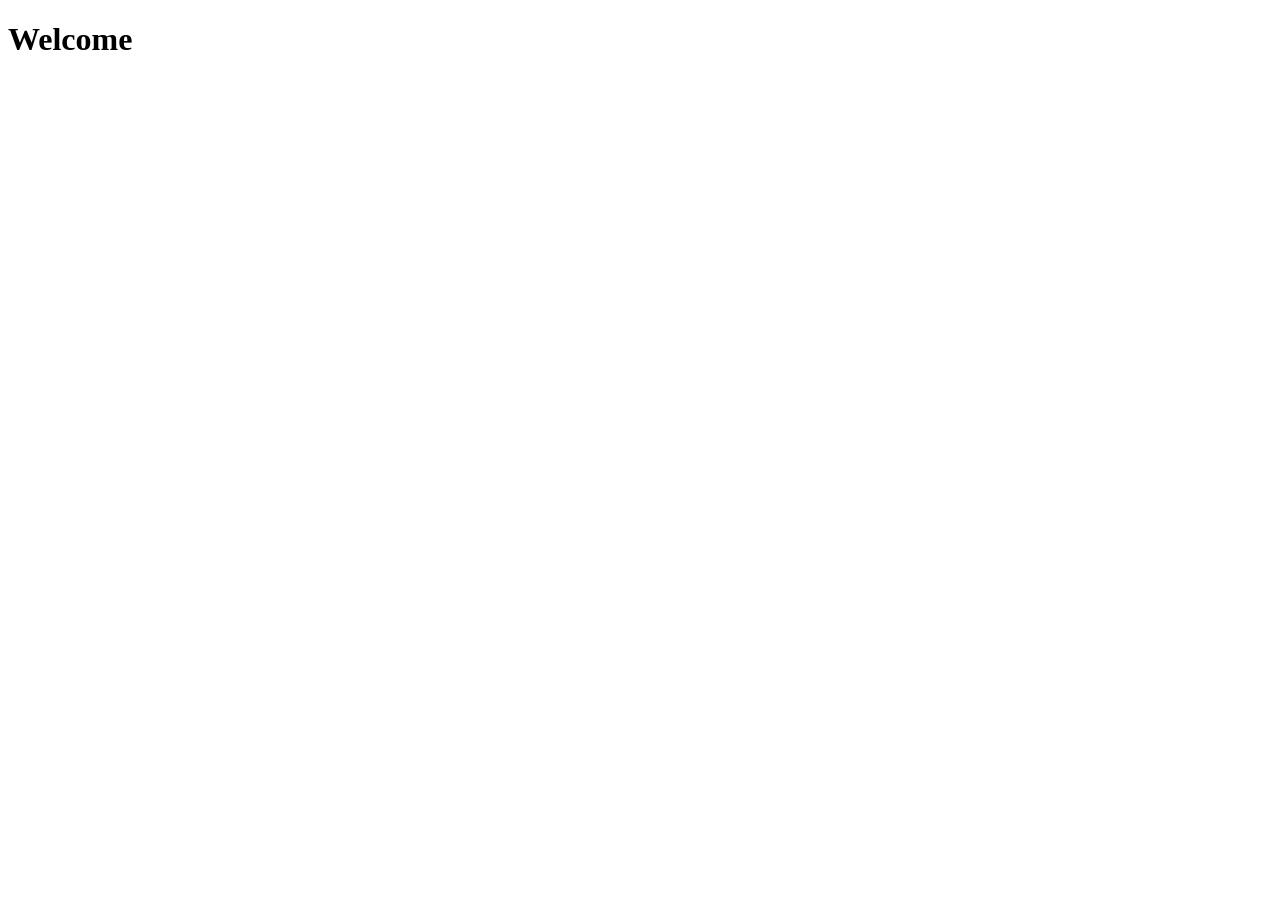
==== index.html @ 8a736305 "Create project folder structure and placeholder files" ====
<!DOCTYPE html>
<html lang="en">
<head>
    <meta charset="UTF-8">
    <meta name="viewport" content="width=device-width, initial-scale=1.0">
    <meta http-equiv="X-UA-Compatible" content="ie=edge">
    <title>TauGammaPhi - Home</title>
    <link rel="stylesheet" href="assets/css/style.css">
</head>
<body>
    <h1>Welcome</h1>
    <script src="assets/js/app.js"></script>
</body>
</html>
---- assets/css/style.css ----
/* Main stylesheet */
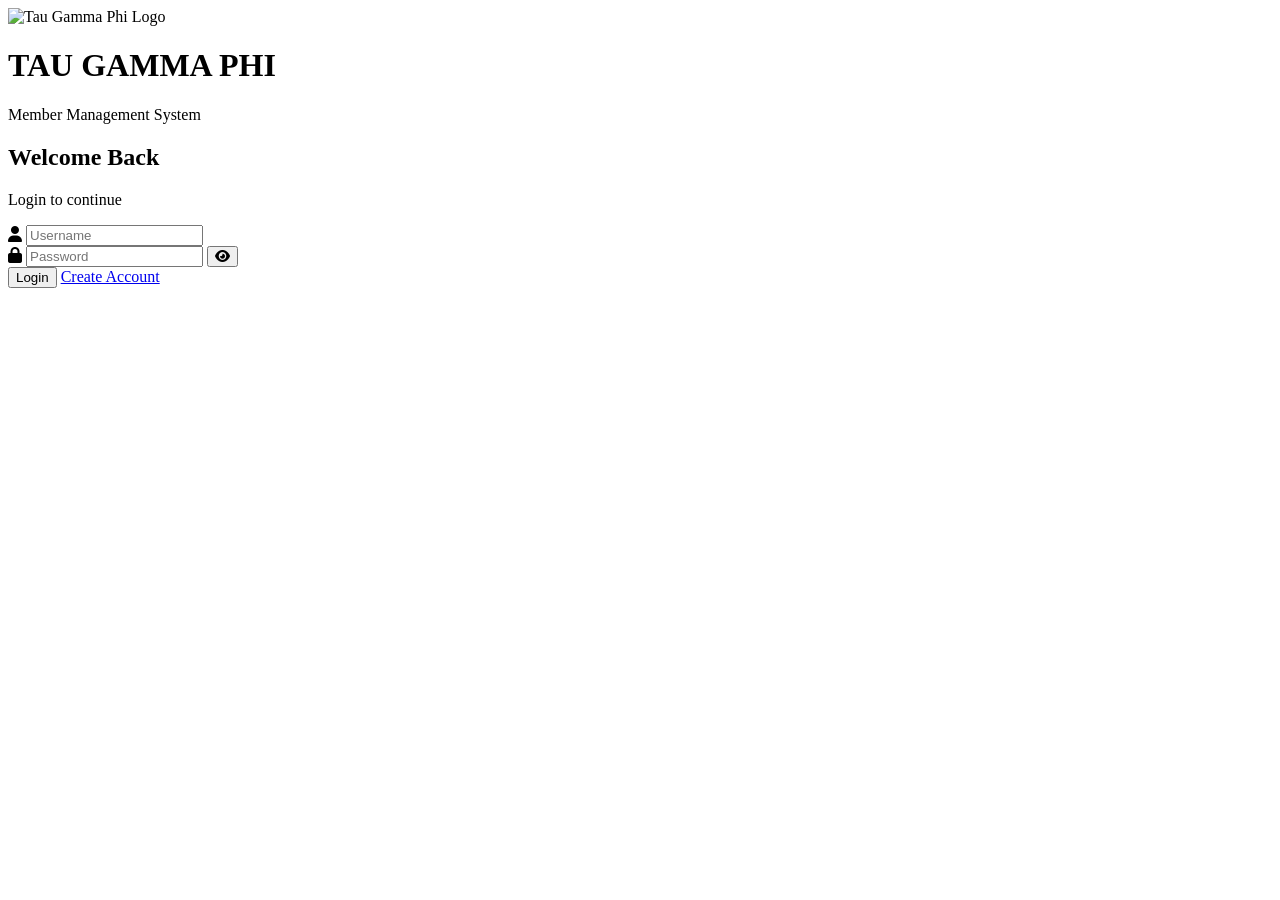
==== commit 91575268: "Revamp index.html with new title and login layout Updated the title and added Google Fonts, Font Awe" ====
--- a/index.html
+++ b/index.html
@@ -3,12 +3,79 @@
 <head>
     <meta charset="UTF-8">
     <meta name="viewport" content="width=device-width, initial-scale=1.0">
-    <meta http-equiv="X-UA-Compatible" content="ie=edge">
-    <title>TauGammaPhi - Home</title>
+    <title>Tau Gamma Phi | Member Management System</title>
+
+    <!-- Google Fonts -->
+    <link href="https://fonts.googleapis.com/css2?family=Poppins:wght@300;400;500;600;700&display=swap" rel="stylesheet">
+
+    <!-- Font Awesome -->
+    <link rel="stylesheet" href="https://cdnjs.cloudflare.com/ajax/libs/font-awesome/6.7.2/css/all.min.css">
+
+    <!-- CSS -->
     <link rel="stylesheet" href="assets/css/style.css">
+    <link rel="stylesheet" href="assets/css/login.css">
 </head>
+
 <body>
-    <h1>Welcome</h1>
-    <script src="assets/js/app.js"></script>
+
+<div class="background"></div>
+
+<div class="login-container">
+
+    <div class="logo-area">
+
+        <img src="assets/images/logo.png" alt="Tau Gamma Phi Logo">
+
+        <h1>TAU GAMMA PHI</h1>
+
+        <p>Member Management System</p>
+
+    </div>
+
+    <form class="login-card">
+
+        <h2>Welcome Back</h2>
+
+        <p>Login to continue</p>
+
+        <div class="input-group">
+            <i class="fa-solid fa-user"></i>
+            <input type="text" placeholder="Username">
+        </div>
+
+        <div class="input-group">
+
+            <i class="fa-solid fa-lock"></i>
+
+            <input
+                type="password"
+                placeholder="Password"
+                id="password">
+
+            <button
+                type="button"
+                class="show-password"
+                onclick="togglePassword()">
+
+                <i class="fa-solid fa-eye"></i>
+
+            </button>
+
+        </div>
+
+        <button class="login-btn">
+            Login
+        </button>
+
+        <a href="register.html" class="register-btn">
+            Create Account
+        </a>
+
+    </form>
+
+</div>
+
+<script src="assets/js/app.js"></script>
+
 </body>
-</html>+</html>
--- a/assets/css/login.css
+++ b/assets/css/login.css
@@ -0,0 +1 @@
+/* Login styles */
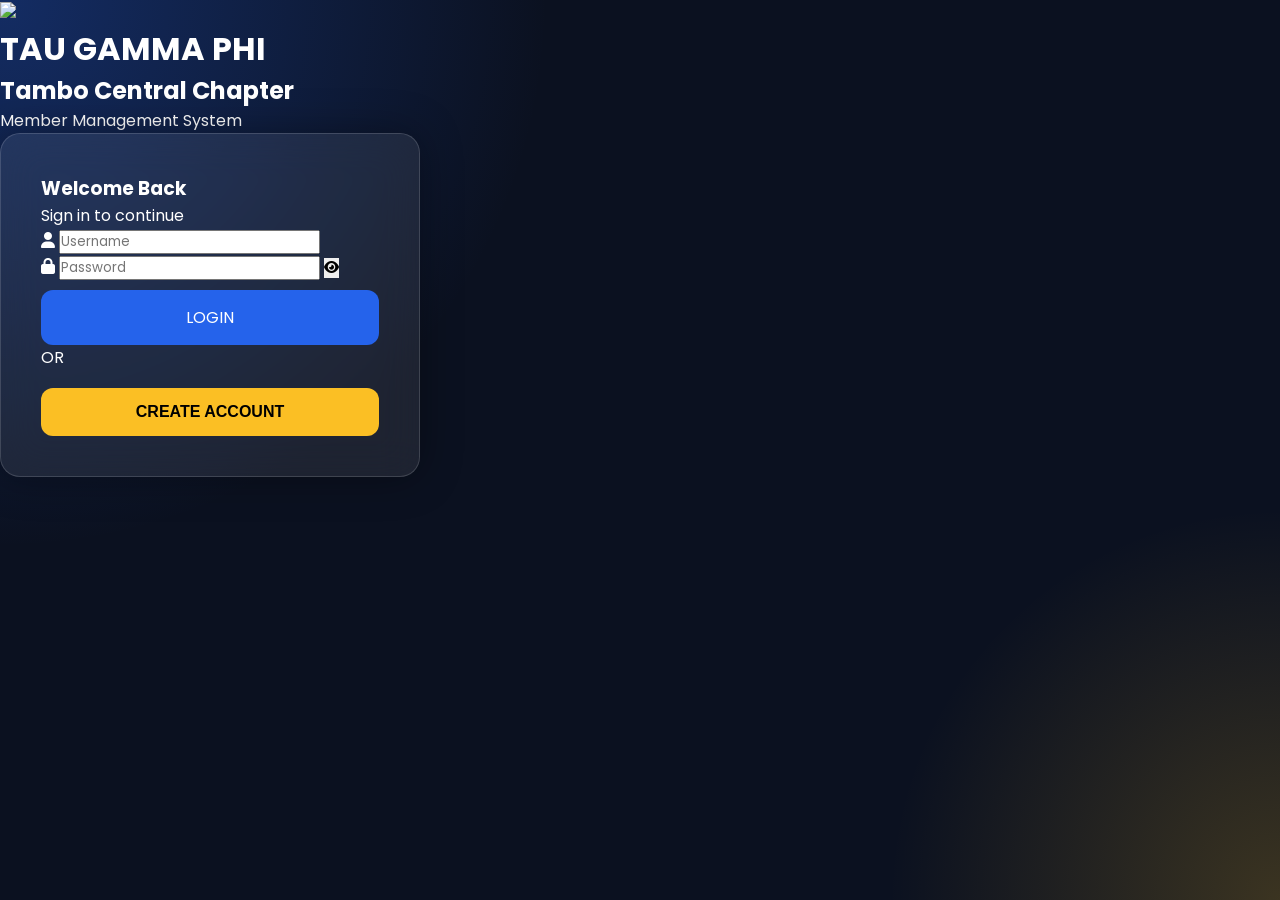
==== commit 4fb2b836: "Refactor index.html for improved structure and content" ====
--- a/index.html
+++ b/index.html
@@ -1,77 +1,114 @@
 <!DOCTYPE html>
 <html lang="en">
 <head>
+
     <meta charset="UTF-8">
     <meta name="viewport" content="width=device-width, initial-scale=1.0">
-    <title>Tau Gamma Phi | Member Management System</title>
 
-    <!-- Google Fonts -->
+    <title>Tau Gamma Phi Member Management System</title>
+
+    <!-- Google Font -->
     <link href="https://fonts.googleapis.com/css2?family=Poppins:wght@300;400;500;600;700&display=swap" rel="stylesheet">
 
     <!-- Font Awesome -->
-    <link rel="stylesheet" href="https://cdnjs.cloudflare.com/ajax/libs/font-awesome/6.7.2/css/all.min.css">
+    <link rel="stylesheet"
+    href="https://cdnjs.cloudflare.com/ajax/libs/font-awesome/6.7.2/css/all.min.css">
 
     <!-- CSS -->
     <link rel="stylesheet" href="assets/css/style.css">
     <link rel="stylesheet" href="assets/css/login.css">
+
 </head>
 
 <body>
 
-<div class="background"></div>
+<div class="background">
 
-<div class="login-container">
+    <div class="circle circle1"></div>
+    <div class="circle circle2"></div>
+    <div class="circle circle3"></div>
 
-    <div class="logo-area">
+</div>
 
-        <img src="assets/images/logo.png" alt="Tau Gamma Phi Logo">
+<div class="container">
+
+    <!-- Left Side -->
+
+    <div class="left-side">
+
+        <img src="assets/images/logo.png" class="logo">
 
         <h1>TAU GAMMA PHI</h1>
 
-        <p>Member Management System</p>
+        <h2>Tambo Central Chapter</h2>
+
+        <p>
+            Member Management System
+        </p>
 
     </div>
 
-    <form class="login-card">
+    <!-- Login Card -->
 
-        <h2>Welcome Back</h2>
+    <div class="login-card">
 
-        <p>Login to continue</p>
+        <h3>Welcome Back</h3>
 
-        <div class="input-group">
-            <i class="fa-solid fa-user"></i>
-            <input type="text" placeholder="Username">
-        </div>
+        <span>Sign in to continue</span>
 
-        <div class="input-group">
+        <form>
 
-            <i class="fa-solid fa-lock"></i>
+            <div class="input-box">
 
-            <input
+                <i class="fa-solid fa-user"></i>
+
+                <input
+                type="text"
+                placeholder="Username">
+
+            </div>
+
+            <div class="input-box">
+
+                <i class="fa-solid fa-lock"></i>
+
+                <input
                 type="password"
-                placeholder="Password"
-                id="password">
+                id="password"
+                placeholder="Password">
 
-            <button
+                <button
                 type="button"
-                class="show-password"
+                class="eye-btn"
                 onclick="togglePassword()">
 
                 <i class="fa-solid fa-eye"></i>
 
+                </button>
+
+            </div>
+
+            <button class="login-btn">
+
+                LOGIN
+
             </button>
+
+        </form>
+
+        <div class="divider">
+
+            OR
 
         </div>
 
-        <button class="login-btn">
-            Login
-        </button>
+        <a href="register.html" class="register-btn">
 
-        <a href="register.html" class="register-btn">
-            Create Account
+            CREATE ACCOUNT
+
         </a>
 
-    </form>
+    </div>
 
 </div>
 
--- a/assets/css/style.css
+++ b/assets/css/style.css
@@ -1 +1,37 @@
-/* Main stylesheet */+*{
+    margin:0;
+    padding:0;
+    box-sizing:border-box;
+    font-family:'Poppins',sans-serif;
+}
+
+body{
+    background:#0B1120;
+    color:white;
+    overflow:hidden;
+}
+
+a{
+    text-decoration:none;
+}
+
+button{
+    cursor:pointer;
+    border:none;
+}
+
+.background{
+
+    position:fixed;
+
+    width:100%;
+    height:100%;
+
+    background:
+    radial-gradient(circle at top left,#2563eb55,transparent 35%),
+    radial-gradient(circle at bottom right,#fbbf2433,transparent 25%),
+    #0B1120;
+
+    z-index:-1;
+
+}/* Main stylesheet */
--- a/assets/css/login.css
+++ b/assets/css/login.css
@@ -1 +1,215 @@
-/* Login styles */+/* Login styles */
+.login-container{
+
+    width:100%;
+    height:100vh;
+
+    display:flex;
+
+    justify-content:center;
+
+    align-items:center;
+
+    gap:80px;
+
+    padding:40px;
+
+}
+
+.logo-area{
+
+    text-align:center;
+
+}
+
+.logo-area img{
+
+    width:180px;
+
+    margin-bottom:20px;
+
+}
+
+.logo-area h1{
+
+    font-size:40px;
+
+    color:#FBBF24;
+
+}
+
+.logo-area p{
+
+    color:#CBD5E1;
+
+    margin-top:10px;
+
+}
+
+.login-card{
+
+    width:420px;
+
+    padding:40px;
+
+    border-radius:20px;
+
+    background:rgba(255,255,255,.08);
+
+    backdrop-filter:blur(20px);
+
+    border:1px solid rgba(255,255,255,.15);
+
+    box-shadow:0 0 40px rgba(0,0,0,.35);
+
+}
+
+.login-card h2{
+
+    margin-bottom:10px;
+
+}
+
+.login-card p{
+
+    color:#94A3B8;
+
+    margin-bottom:30px;
+
+}
+
+.input-group{
+
+    position:relative;
+
+    margin-bottom:20px;
+
+}
+
+.input-group i:first-child{
+
+    position:absolute;
+
+    left:18px;
+
+    top:17px;
+
+    color:#94A3B8;
+
+}
+
+.input-group input{
+
+    width:100%;
+
+    padding:15px 50px;
+
+    border:none;
+
+    border-radius:12px;
+
+    background:#1F2937;
+
+    color:white;
+
+    outline:none;
+
+}
+
+.show-password{
+
+    position:absolute;
+
+    right:15px;
+
+    top:12px;
+
+    background:none;
+
+    color:#94A3B8;
+
+}
+
+.login-btn{
+
+    width:100%;
+
+    padding:15px;
+
+    margin-top:10px;
+
+    border-radius:12px;
+
+    background:#2563EB;
+
+    color:white;
+
+    font-size:16px;
+
+    transition:.3s;
+
+}
+
+.login-btn:hover{
+
+    background:#1D4ED8;
+
+}
+
+.register-btn{
+
+    display:block;
+
+    text-align:center;
+
+    margin-top:18px;
+
+    padding:15px;
+
+    border-radius:12px;
+
+    background:#FBBF24;
+
+    color:black;
+
+    font-weight:600;
+
+    transition:.3s;
+
+}
+
+.register-btn:hover{
+
+    background:#F59E0B;
+
+}
+
+@media(max-width:900px){
+
+.login-container{
+
+    flex-direction:column;
+
+}
+
+.logo-area img{
+
+    width:120px;
+
+}
+
+.logo-area h1{
+
+    font-size:28px;
+
+}
+
+.login-card{
+
+    width:100%;
+
+    max-width:400px;
+
+}
+
+}
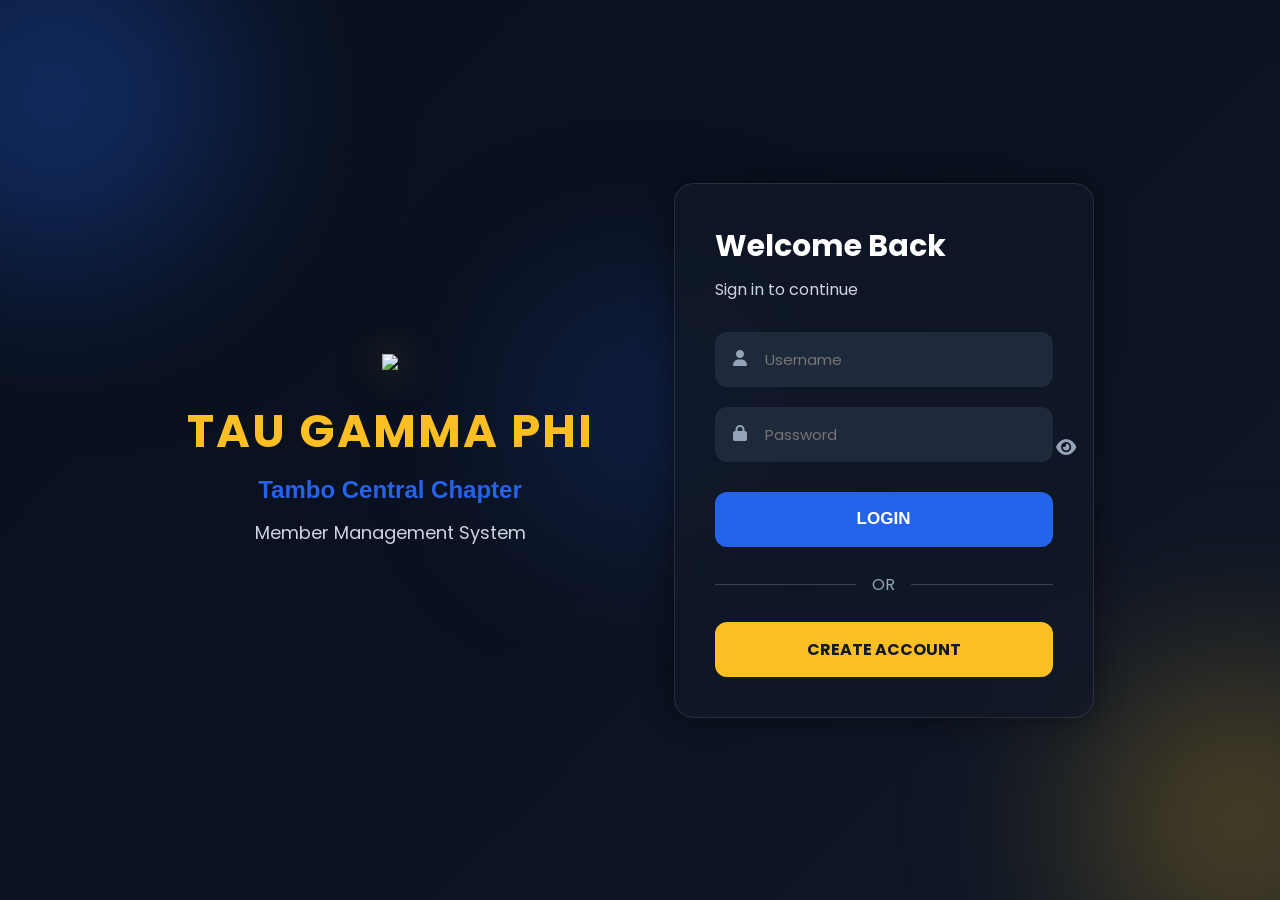
==== commit 14cdeec8: "Update index.html" ====
--- a/index.html
+++ b/index.html
@@ -5,7 +5,7 @@
     <meta charset="UTF-8">
     <meta name="viewport" content="width=device-width, initial-scale=1.0">
 
-    <title>Tau Gamma Phi Member Management System</title>
+    <title>Tau Gamma Phi Tambo Central Chapter Management System</title>
 
     <!-- Google Font -->
     <link href="https://fonts.googleapis.com/css2?family=Poppins:wght@300;400;500;600;700&display=swap" rel="stylesheet">
--- a/assets/css/style.css
+++ b/assets/css/style.css
@@ -1,3 +1,7 @@
+/* ===========================
+   GLOBAL STYLES
+=========================== */
+
 *{
     margin:0;
     padding:0;
@@ -5,20 +9,65 @@
     font-family:'Poppins',sans-serif;
 }
 
+:root{
+
+    --primary:#2563EB;
+    --primary-hover:#1D4ED8;
+
+    --gold:#FBBF24;
+    --gold-hover:#F59E0B;
+
+    --background:#0B1120;
+    --card:#111827;
+
+    --white:#FFFFFF;
+    --text:#CBD5E1;
+
+}
+
+html{
+    scroll-behavior:smooth;
+}
+
 body{
-    background:#0B1120;
-    color:white;
+
+    background:var(--background);
+
+    color:var(--white);
+
     overflow:hidden;
+
 }
 
 a{
+
     text-decoration:none;
+
 }
 
 button{
+
+    border:none;
+
     cursor:pointer;
+
+    transition:.3s;
+
+}
+
+input{
+
     border:none;
+
+    outline:none;
+
+    font-size:15px;
+
 }
+
+/* ===========================
+   BACKGROUND
+=========================== */
 
 .background{
 
@@ -27,11 +76,83 @@
     width:100%;
     height:100%;
 
+    overflow:hidden;
+
+    z-index:-2;
+
     background:
-    radial-gradient(circle at top left,#2563eb55,transparent 35%),
-    radial-gradient(circle at bottom right,#fbbf2433,transparent 25%),
-    #0B1120;
+    linear-gradient(135deg,#08101d,#0B1120,#101827);
 
-    z-index:-1;
+}
 
-}/* Main stylesheet */
+.circle{
+
+    position:absolute;
+
+    border-radius:50%;
+
+    filter:blur(90px);
+
+}
+
+.circle1{
+
+    width:350px;
+    height:350px;
+
+    background:#2563eb55;
+
+    top:-80px;
+    left:-120px;
+
+}
+
+.circle2{
+
+    width:320px;
+    height:320px;
+
+    background:#fbbf2440;
+
+    bottom:-80px;
+    right:-120px;
+
+}
+
+.circle3{
+
+    width:220px;
+    height:220px;
+
+    background:#2563eb40;
+
+    top:45%;
+    left:50%;
+
+    transform:translate(-50%,-50%);
+
+}
+
+/* ===========================
+   SCROLLBAR
+=========================== */
+
+::-webkit-scrollbar{
+
+    width:8px;
+
+}
+
+::-webkit-scrollbar-thumb{
+
+    background:var(--primary);
+
+    border-radius:20px;
+
+}
+
+::-webkit-scrollbar-track{
+
+    background:#0B1120;
+
+}
--- a/assets/css/login.css
+++ b/assets/css/login.css
@@ -1,50 +1,67 @@
-/* Login styles */
-.login-container{
+/* ===========================
+   LOGIN PAGE
+=========================== */
+
+.container{
 
     width:100%;
-    height:100vh;
+    min-height:100vh;
 
     display:flex;
-
     justify-content:center;
-
     align-items:center;
-
     gap:80px;
 
     padding:40px;
 
 }
 
-.logo-area{
+/* LEFT SIDE */
+
+.left-side{
 
     text-align:center;
 
-}
-
-.logo-area img{
+    animation:fadeLeft 1s ease;
+
+}
+
+.logo{
 
     width:180px;
-
     margin-bottom:20px;
 
-}
-
-.logo-area h1{
-
-    font-size:40px;
-
-    color:#FBBF24;
-
-}
-
-.logo-area p{
-
-    color:#CBD5E1;
+    filter:drop-shadow(0 0 20px rgba(251,191,36,.5));
+
+}
+
+.left-side h1{
+
+    font-size:46px;
+    color:var(--gold);
+    font-weight:700;
+    letter-spacing:2px;
+
+}
+
+.left-side h2{
 
     margin-top:10px;
-
-}
+    font-size:24px;
+    color:var(--primary);
+    font-weight:600;
+
+}
+
+.left-side p{
+
+    margin-top:15px;
+    color:var(--text);
+    font-size:18px;
+
+}
+
+/* LOGIN CARD */
 
 .login-card{
 
@@ -52,164 +69,314 @@
 
     padding:40px;
 
+    background:rgba(17,24,39,.75);
+
+    border:1px solid rgba(255,255,255,.1);
+
+    backdrop-filter:blur(18px);
+
     border-radius:20px;
 
-    background:rgba(255,255,255,.08);
-
-    backdrop-filter:blur(20px);
-
-    border:1px solid rgba(255,255,255,.15);
-
-    box-shadow:0 0 40px rgba(0,0,0,.35);
-
-}
-
-.login-card h2{
-
-    margin-bottom:10px;
-
-}
-
-.login-card p{
+    box-shadow:
+    0 0 30px rgba(0,0,0,.45);
+
+    animation:fadeRight 1s ease;
+
+}
+
+.login-card h3{
+
+    font-size:30px;
+    margin-bottom:8px;
+
+}
+
+.login-card span{
+
+    color:var(--text);
+    display:block;
+    margin-bottom:30px;
+
+}
+
+/* INPUT */
+
+.input-box{
+
+    position:relative;
+
+    margin-bottom:20px;
+
+}
+
+.input-box input{
+
+    width:100%;
+
+    height:55px;
+
+    background:#1E293B;
+
+    color:white;
+
+    border-radius:12px;
+
+    padding-left:50px;
+    padding-right:50px;
+
+    transition:.3s;
+
+}
+
+.input-box input:focus{
+
+    border:2px solid var(--primary);
+
+}
+
+.input-box i{
+
+    position:absolute;
+
+    top:18px;
+    left:18px;
 
     color:#94A3B8;
 
-    margin-bottom:30px;
-
-}
-
-.input-group{
+}
+
+/* SHOW PASSWORD */
+
+.eye-btn{
+
+    position:absolute;
+
+    right:15px;
+    top:14px;
+
+    background:none;
+
+    color:#94A3B8;
+
+    font-size:18px;
+
+}
+
+.eye-btn:hover{
+
+    color:white;
+
+}
+
+/* LOGIN BUTTON */
+
+.login-btn{
+
+    width:100%;
+
+    height:55px;
+
+    background:var(--primary);
+
+    color:white;
+
+    border-radius:12px;
+
+    font-size:17px;
+
+    font-weight:600;
+
+    margin-top:10px;
+
+}
+
+.login-btn:hover{
+
+    background:var(--primary-hover);
+
+    transform:translateY(-3px);
+
+    box-shadow:0 10px 25px rgba(37,99,235,.35);
+
+}
+
+/* DIVIDER */
+
+.divider{
+
+    margin:25px 0;
+
+    text-align:center;
+
+    color:#94A3B8;
 
     position:relative;
 
-    margin-bottom:20px;
-
-}
-
-.input-group i:first-child{
+}
+
+.divider::before{
+
+    content:"";
 
     position:absolute;
 
-    left:18px;
-
-    top:17px;
-
-    color:#94A3B8;
-
-}
-
-.input-group input{
+    left:0;
+
+    top:50%;
+
+    width:42%;
+
+    height:1px;
+
+    background:#334155;
+
+}
+
+.divider::after{
+
+    content:"";
+
+    position:absolute;
+
+    right:0;
+
+    top:50%;
+
+    width:42%;
+
+    height:1px;
+
+    background:#334155;
+
+}
+
+/* REGISTER BUTTON */
+
+.register-btn{
+
+    display:block;
 
     width:100%;
 
-    padding:15px 50px;
-
-    border:none;
+    text-align:center;
+
+    background:var(--gold);
+
+    color:#111827;
+
+    padding:15px;
 
     border-radius:12px;
 
-    background:#1F2937;
-
-    color:white;
-
-    outline:none;
-
-}
-
-.show-password{
-
-    position:absolute;
-
-    right:15px;
-
-    top:12px;
-
-    background:none;
-
-    color:#94A3B8;
-
-}
-
-.login-btn{
-
-    width:100%;
-
-    padding:15px;
-
-    margin-top:10px;
-
-    border-radius:12px;
-
-    background:#2563EB;
-
-    color:white;
-
-    font-size:16px;
+    font-weight:700;
 
     transition:.3s;
 
 }
 
-.login-btn:hover{
-
-    background:#1D4ED8;
-
-}
-
-.register-btn{
-
-    display:block;
-
-    text-align:center;
-
-    margin-top:18px;
-
-    padding:15px;
-
-    border-radius:12px;
-
-    background:#FBBF24;
-
-    color:black;
-
-    font-weight:600;
-
-    transition:.3s;
-
-}
-
 .register-btn:hover{
 
-    background:#F59E0B;
-
-}
+    background:var(--gold-hover);
+
+    transform:translateY(-3px);
+
+    box-shadow:0 10px 25px rgba(251,191,36,.35);
+
+}
+
+/* ANIMATION */
+
+@keyframes fadeLeft{
+
+    from{
+
+        opacity:0;
+
+        transform:translateX(-80px);
+
+    }
+
+    to{
+
+        opacity:1;
+
+        transform:translateX(0);
+
+    }
+
+}
+
+@keyframes fadeRight{
+
+    from{
+
+        opacity:0;
+
+        transform:translateX(80px);
+
+    }
+
+    to{
+
+        opacity:1;
+
+        transform:translateX(0);
+
+    }
+
+}
+
+/* MOBILE */
 
 @media(max-width:900px){
 
-.login-container{
-
-    flex-direction:column;
-
-}
-
-.logo-area img{
-
-    width:120px;
-
-}
-
-.logo-area h1{
-
-    font-size:28px;
-
-}
-
-.login-card{
-
-    width:100%;
-
-    max-width:400px;
-
-}
-
-}
+    .container{
+
+        flex-direction:column;
+
+        gap:40px;
+
+    }
+
+    .logo{
+
+        width:130px;
+
+    }
+
+    .left-side h1{
+
+        font-size:32px;
+
+    }
+
+    .left-side h2{
+
+        font-size:18px;
+
+    }
+
+    .login-card{
+
+        width:100%;
+        max-width:400px;
+
+    }
+
+}
+
+@media(max-width:480px){
+
+    .container{
+
+        padding:20px;
+
+    }
+
+    .login-card{
+
+        padding:25px;
+
+    }
+
+}
